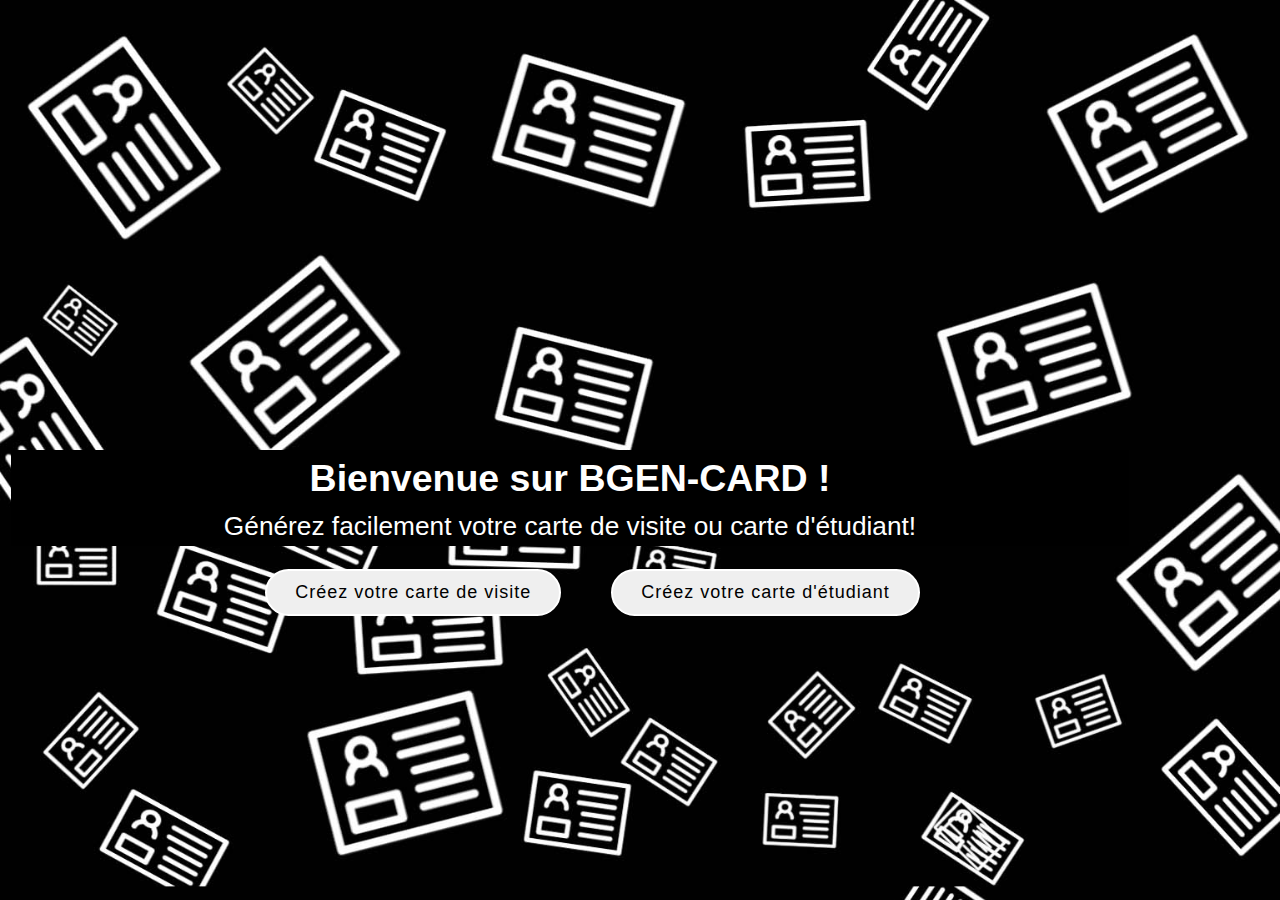
==== index.html @ 3b0d3371 "Add files via upload" ====
<!DOCTYPE html>
<html lang="en">
<head>
    <meta charset="UTF-8">
    <meta name="viewport" content="width=device-width, initial-scale=1.0">
    <title>Bienvenue sur BGEN CARD!</title>
    <link rel="stylesheet" href="css/all.min.css">
    <link rel="stylesheet" href="css/bootstrap.min.css">
    <link rel="stylesheet" href="css/mdb.min.css">
    <link rel="stylesheet" href="css/style1.css">
    <link rel="stylesheet" href="css/w3.css">
    <script src="js/accueil.js"></script>
    
</head>
<body>
    
    <div id="accueil" class="container  center">
                    <div class="w3-container fs-1 fw-bold w3-black ">
                        <div class="welcome-text">
                            Bienvenue sur BGEN-CARD !
                        </div>
                    </div>
                    <div class="fs-3 w3-black">
                        Générez facilement votre carte de visite ou carte d'étudiant!
                    </div>
                    <button onclick="redirectTo('html/visite.html')" class="mx-5 mb-2 my-4">Créez votre carte de visite</button>
                    <button onclick="redirectTo('html/étudiant.html')">Créez votre carte d'étudiant</button>
    </div>
</body>
</html>
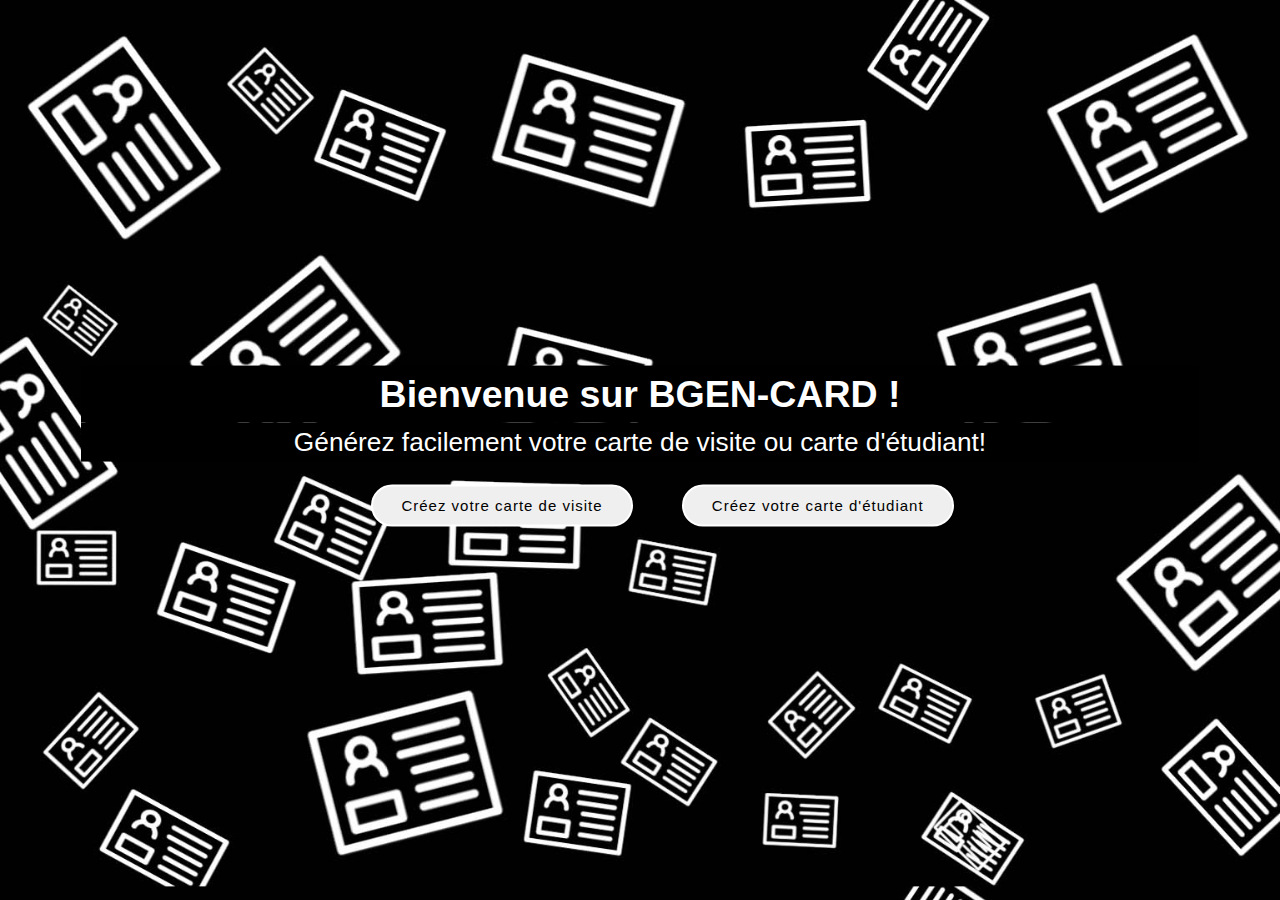
==== commit b29ec202: "Update  index.html" ====
--- a/index.html
+++ b/index.html
@@ -14,17 +14,17 @@
 </head>
 <body>
     
-    <div id="accueil" class="container  center">
-                    <div class="w3-container fs-1 fw-bold w3-black ">
-                        <div class="welcome-text">
+    <div id="accueil" class="container w3-center w3-display-middle">
+                    <div class="w3-container fs-1 fw-bold w3-black w3-animate-left ">
+                        <div class="welcome-text ">
                             Bienvenue sur BGEN-CARD !
                         </div>
                     </div>
-                    <div class="fs-3 w3-black">
+                    <div class="fs-3 w3-black w3-animate-left">
                         Générez facilement votre carte de visite ou carte d'étudiant!
                     </div>
                     <button onclick="redirectTo('html/visite.html')" class="mx-5 mb-2 my-4">Créez votre carte de visite</button>
                     <button onclick="redirectTo('html/étudiant.html')">Créez votre carte d'étudiant</button>
     </div>
 </body>
-</html>+</html>
